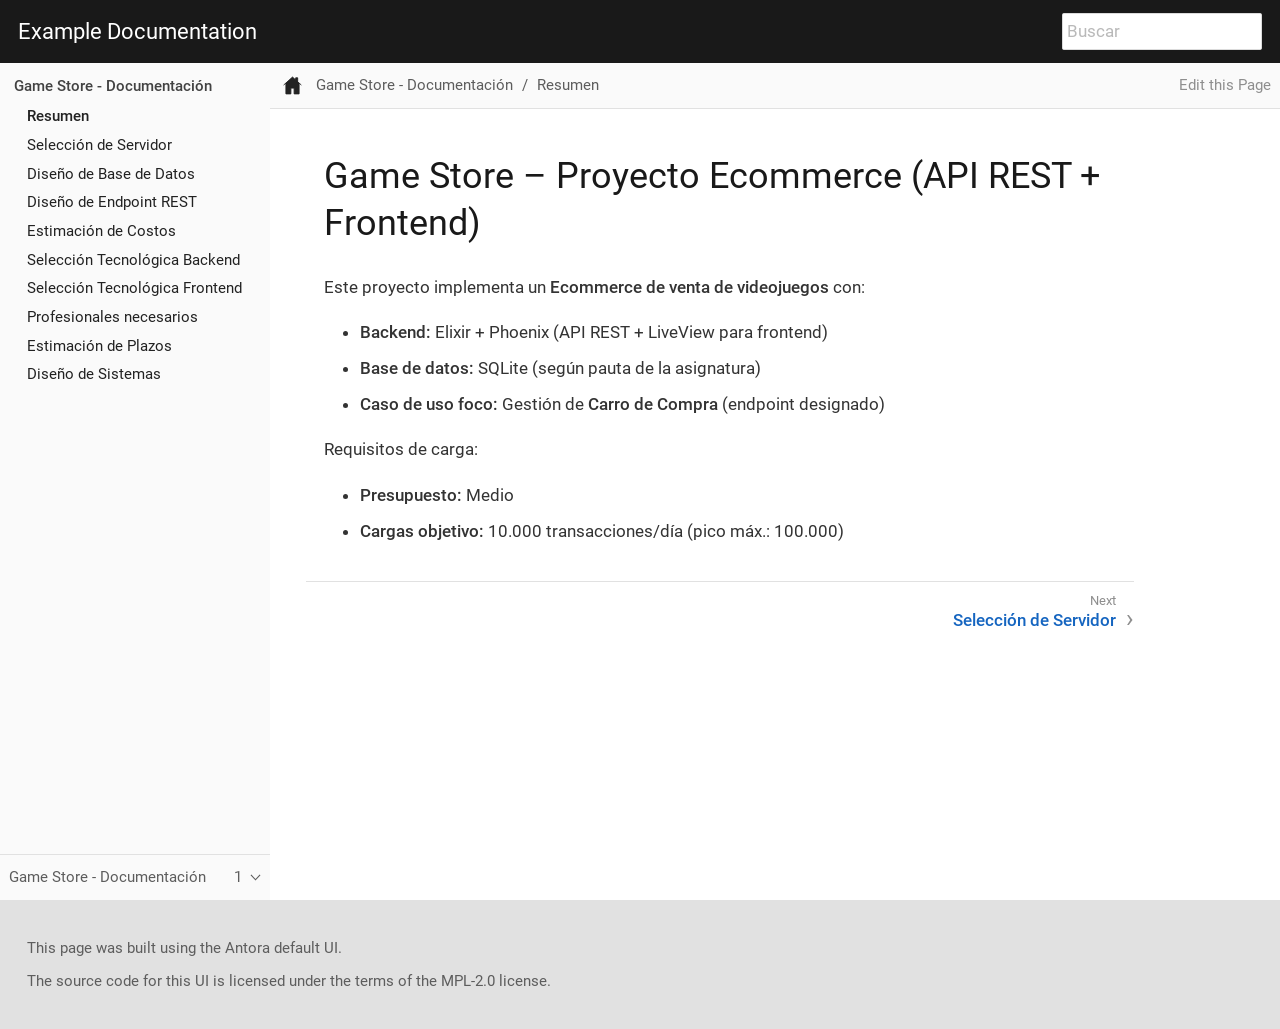
==== docs/game-store-docs/1/index.html @ ece1eaea "docs: actualizar títulos del sitio y componente; rebuild" ====
<!DOCTYPE html>
<html lang="en">
  <head>
    <meta charset="utf-8">
    <meta name="viewport" content="width=device-width,initial-scale=1">
    <title>Game Store – Proyecto Ecommerce (API REST + Frontend) :: Example Documentation</title>
    <link rel="canonical" href="https://ninjascl.github.io/antora-docs-bootstrap/game-store-docs/1/index.html">
    <link rel="next" href="servidor.html">
    <meta name="generator" content="Antora 3.1.10">
    <link rel="stylesheet" href="../../_/css/site.css">
    <link rel="stylesheet" href="../../_/js/vendor/styles/monokai.css">  </head>
  <body class="article">
<header class="header">
  <nav class="navbar">
    <div class="navbar-brand">
      <a class="navbar-item" href="https://ninjascl.github.io/antora-docs-bootstrap">Example Documentation</a>
      <div class="navbar-item search hide-for-print">
        <div id="search-field" class="field">
          <input id="search-input" type="text" placeholder="Buscar" autofocus>
        </div>
      </div>
      <button class="navbar-burger" aria-controls="topbar-nav" aria-expanded="false" aria-label="Menu">
        <span></span>
        <span></span>
        <span></span>
      </button>
    </div>
    <!--
    <div id="topbar-nav" class="navbar-menu">
      <div class="navbar-end">
        <a class="navbar-item" href="#">Home</a>
        <div class="navbar-item has-dropdown is-hoverable">
          <a class="navbar-link" href="#">Products</a>
          <div class="navbar-dropdown">
            <a class="navbar-item" href="#">Product A</a>
            <a class="navbar-item" href="#">Product B</a>
            <a class="navbar-item" href="#">Product C</a>
          </div>
        </div>
        <div class="navbar-item has-dropdown is-hoverable">
          <a class="navbar-link" href="#">Services</a>
          <div class="navbar-dropdown">
            <a class="navbar-item" href="#">Service A</a>
            <a class="navbar-item" href="#">Service B</a>
            <a class="navbar-item" href="#">Service C</a>
          </div>
        </div>
        <div class="navbar-item">
          <span class="control">
            <a class="button is-primary" href="#">Download</a>
          </span>
        </div>
      </div>
    </div>
    -->
  </nav>
</header>
<div class="body">
<div class="nav-container" data-component="game-store-docs" data-version="1">
  <aside class="nav">
    <div class="panels">
<div class="nav-panel-menu is-active" data-panel="menu">
  <nav class="nav-menu">
    <button class="nav-menu-toggle" aria-label="Toggle expand/collapse all" style="display: none"></button>
    <h3 class="title"><a href="index.html">Game Store - Documentación</a></h3>
<ul class="nav-list">
  <li class="nav-item" data-depth="0">
<ul class="nav-list">
  <li class="nav-item is-current-page" data-depth="1">
    <a class="nav-link" href="index.html">Resumen</a>
  </li>
  <li class="nav-item" data-depth="1">
    <a class="nav-link" href="servidor.html">Selección de Servidor</a>
  </li>
  <li class="nav-item" data-depth="1">
    <a class="nav-link" href="base_de_datos.html">Diseño de Base de Datos</a>
  </li>
  <li class="nav-item" data-depth="1">
    <a class="nav-link" href="endpoint_rest.html">Diseño de Endpoint REST</a>
  </li>
  <li class="nav-item" data-depth="1">
    <a class="nav-link" href="costos.html">Estimación de Costos</a>
  </li>
  <li class="nav-item" data-depth="1">
    <a class="nav-link" href="backend.html">Selección Tecnológica Backend</a>
  </li>
  <li class="nav-item" data-depth="1">
    <a class="nav-link" href="frontend.html">Selección Tecnológica Frontend</a>
  </li>
  <li class="nav-item" data-depth="1">
    <a class="nav-link" href="equipo.html">Profesionales necesarios</a>
  </li>
  <li class="nav-item" data-depth="1">
    <a class="nav-link" href="plazos.html">Estimación de Plazos</a>
  </li>
  <li class="nav-item" data-depth="1">
    <a class="nav-link" href="diseno_sistemas.html">Diseño de Sistemas</a>
  </li>
</ul>
  </li>
</ul>
  </nav>
</div>
<div class="nav-panel-explore" data-panel="explore">
  <div class="context">
    <span class="title">Game Store - Documentación</span>
    <span class="version">1</span>
  </div>
  <ul class="components">
    <li class="component is-current">
      <div class="title"><a href="index.html">Game Store - Documentación</a></div>
      <ul class="versions">
        <li class="version is-current is-latest">
          <a href="index.html">1</a>
        </li>
      </ul>
    </li>
  </ul>
</div>
    </div>
  </aside>
</div>
<main class="article">
<div class="toolbar" role="navigation">
<button class="nav-toggle"></button>
  <a href="index.html" class="home-link is-current"></a>
<nav class="breadcrumbs" aria-label="breadcrumbs">
  <ul>
    <li><a href="index.html">Game Store - Documentación</a></li>
    <li><a href="index.html">Resumen</a></li>
  </ul>
</nav>
<div class="edit-this-page"><a href="file:///antora/./modules/ROOT/pages/index.adoc">Edit this Page</a></div>
</div>
  <div class="content">
<aside class="toc sidebar" data-title="Contenidos" data-levels="2">
  <div class="toc-menu"></div>
</aside>
<article class="doc">
<h1 class="page">Game Store – Proyecto Ecommerce (API REST + Frontend)</h1>
<div class="paragraph">
<p>Este proyecto implementa un <strong>Ecommerce de venta de videojuegos</strong> con:</p>
</div>
<div class="ulist">
<ul>
<li>
<p><strong>Backend:</strong> Elixir + Phoenix (API REST + LiveView para frontend)</p>
</li>
<li>
<p><strong>Base de datos:</strong> SQLite (según pauta de la asignatura)</p>
</li>
<li>
<p><strong>Caso de uso foco:</strong> Gestión de <strong>Carro de Compra</strong> (endpoint designado)</p>
</li>
</ul>
</div>
<div class="paragraph">
<p>Requisitos de carga:</p>
</div>
<div class="ulist">
<ul>
<li>
<p><strong>Presupuesto:</strong> Medio</p>
</li>
<li>
<p><strong>Cargas objetivo:</strong> 10.000 transacciones/día (pico máx.: 100.000)</p>
</li>
</ul>
</div>
<!-- toc disabled -->
<nav class="pagination">
  <span class="next"><a href="servidor.html">Selección de Servidor</a></span>
</nav>
</article>
  </div>
</main>
</div>
<footer class="footer">
  <p>This page was built using the Antora default UI.</p>
  <p>The source code for this UI is licensed under the terms of the MPL-2.0 license.</p>
</footer>
<script id="site-script" src="../../_/js/site.js" data-ui-root-path="../../_"></script>
<script async src="../../_/js/vendor/highlight.js"></script>
<script src="../../_/js/vendor/lunr.js"></script>
<script src="../../_/js/search-ui.js" id="search-ui-script" data-site-root-path="../.." data-snippet-length="100" data-stylesheet="../../_/css/search.css"></script>
<script async src="../../search-index.js"></script>
  </body>
</html>
---- docs/_/css/site.css ----
@font-face{font-family:Roboto;font-style:normal;font-weight:400;src:url(../font/roboto-latin-400-normal.woff2) format("woff2"),url(../font/roboto-latin-400-normal.woff) format("woff");unicode-range:U+00??,U+0131,U+0152-0153,U+02bb-02bc,U+02c6,U+02da,U+02dc,U+2000-206f,U+2074,U+20ac,U+2122,U+2191,U+2193,U+2212,U+2215,U+feff,U+fffd}@font-face{font-family:Roboto;font-style:normal;font-weight:400;src:url(../font/roboto-cyrillic-400-normal.woff2) format("woff2");unicode-range:U+0301,U+0400-045f,U+0490-0491,U+04b0-04b1,U+2116}@font-face{font-family:Roboto;font-style:italic;font-weight:400;src:url(../font/roboto-latin-400-italic.woff2) format("woff2"),url(../font/roboto-latin-400-italic.woff) format("woff");unicode-range:U+00??,U+0131,U+0152-0153,U+02bb-02bc,U+02c6,U+02da,U+02dc,U+2000-206f,U+2074,U+20ac,U+2122,U+2191,U+2193,U+2212,U+2215,U+feff,U+fffd}@font-face{font-family:Roboto;font-style:italic;font-weight:400;src:url(../font/roboto-cyrillic-400-italic.woff2) format("woff2");unicode-range:U+0301,U+0400-045f,U+0490-0491,U+04b0-04b1,U+2116}@font-face{font-family:Roboto;font-style:normal;font-weight:600;src:url(../font/roboto-latin-500-normal.woff2) format("woff2"),url(../font/roboto-latin-500-normal.woff) format("woff");unicode-range:U+00??,U+0131,U+0152-0153,U+02bb-02bc,U+02c6,U+02da,U+02dc,U+2000-206f,U+2074,U+20ac,U+2122,U+2191,U+2193,U+2212,U+2215,U+feff,U+fffd}@font-face{font-family:Roboto;font-style:normal;font-weight:600;src:url(../font/roboto-cyrillic-500-normal.woff2) format("woff2");unicode-range:U+0301,U+0400-045f,U+0490-0491,U+04b0-04b1,U+2116}@font-face{font-family:Roboto;font-style:italic;font-weight:600;src:url(../font/roboto-latin-500-italic.woff2) format("woff2"),url(../font/roboto-latin-500-italic.woff) format("woff");unicode-range:U+00??,U+0131,U+0152-0153,U+02bb-02bc,U+02c6,U+02da,U+02dc,U+2000-206f,U+2074,U+20ac,U+2122,U+2191,U+2193,U+2212,U+2215,U+feff,U+fffd}@font-face{font-family:Roboto;font-style:italic;font-weight:600;src:url(../font/roboto-cyrillic-500-italic.woff2) format("woff2");unicode-range:U+0301,U+0400-045f,U+0490-0491,U+04b0-04b1,U+2116}@font-face{font-family:Roboto Mono;font-style:normal;font-weight:400;src:url(../font/roboto-mono-latin-400-normal.woff2) format("woff2"),url(../font/roboto-mono-latin-400-normal.woff) format("woff");unicode-range:U+00??,U+0131,U+0152-0153,U+02bb-02bc,U+02c6,U+02da,U+02dc,U+2000-206f,U+2074,U+20ac,U+2122,U+2191,U+2193,U+2212,U+2215,U+feff,U+fffd}@font-face{font-family:Roboto Mono;font-style:normal;font-weight:600;src:url(../font/roboto-mono-latin-500-normal.woff2) format("woff2"),url(../font/roboto-mono-latin-500-normal.woff) format("woff");unicode-range:U+00??,U+0131,U+0152-0153,U+02bb-02bc,U+02c6,U+02da,U+02dc,U+2000-206f,U+2074,U+20ac,U+2122,U+2191,U+2193,U+2212,U+2215,U+feff,U+fffd}*,::after,::before{-webkit-box-sizing:inherit;box-sizing:inherit}html{-webkit-box-sizing:border-box;box-sizing:border-box;font-size:1.0625em;height:100%;scroll-behavior:smooth}@media screen and (min-width:1024px){html{font-size:1.125em}}body{background:#fff;color:#222;font-family:Roboto,sans-serif;line-height:1.15;margin:0;-moz-tab-size:4;-o-tab-size:4;tab-size:4;word-wrap:anywhere}a{text-decoration:none}a:hover{text-decoration:underline}a:active{background-color:none}code,kbd,pre{font-family:Roboto Mono,monospace}b,dt,strong,th{font-weight:600}sub,sup{font-size:75%;line-height:0;position:relative;vertical-align:baseline}sub{bottom:-.25em}sup{top:-.5em}em em{font-style:normal}strong strong{font-weight:400}button{cursor:pointer;font-family:inherit;font-size:1em;line-height:1.15;margin:0}button::-moz-focus-inner{border:none;padding:0}summary{cursor:pointer;-webkit-tap-highlight-color:transparent;outline:none}table{border-collapse:collapse;word-wrap:normal}object[type="image/svg+xml"]:not([width]){width:-webkit-fit-content;width:-moz-fit-content;width:fit-content}::-webkit-input-placeholder{opacity:.5}::-moz-placeholder{opacity:.5}:-ms-input-placeholder{opacity:.5}::-ms-input-placeholder{opacity:.5}::placeholder{opacity:.5}@media (pointer:fine){@supports (scrollbar-width:thin){html{scrollbar-color:#c1c1c1 #fafafa}body *{scrollbar-width:thin;scrollbar-color:#c1c1c1 transparent}}html::-webkit-scrollbar{background-color:#fafafa;height:12px;width:12px}body ::-webkit-scrollbar{height:6px;width:6px}::-webkit-scrollbar-thumb{background-clip:padding-box;background-color:#c1c1c1;border:3px solid transparent;border-radius:12px}body ::-webkit-scrollbar-thumb{border-width:1.75px;border-radius:6px}::-webkit-scrollbar-thumb:hover{background-color:#9c9c9c}}@media screen and (min-width:1024px){.body{display:-webkit-box;display:-ms-flexbox;display:flex}}@media screen and (max-width:1023.5px){html.is-clipped--nav{overflow-y:hidden}}.nav-container{position:fixed;top:3.5rem;left:0;width:100%;font-size:.94444rem;z-index:1;visibility:hidden}@media screen and (min-width:769px){.nav-container{width:15rem}}@media screen and (min-width:1024px){.nav-container{font-size:.86111rem;-webkit-box-flex:0;-ms-flex:none;flex:none;position:static;top:0;visibility:visible}}.nav-container.is-active{visibility:visible}.nav{background:#fafafa;position:relative;top:2.5rem;height:calc(100vh - 6rem)}@media screen and (min-width:769px){.nav{-webkit-box-shadow:.5px 0 3px #c1c1c1;box-shadow:.5px 0 3px #c1c1c1}}@media screen and (min-width:1024px){.nav{top:3.5rem;-webkit-box-shadow:none;box-shadow:none;position:sticky;height:calc(100vh - 3.5rem)}}.nav a{color:inherit}.nav .panels{display:-webkit-box;display:-ms-flexbox;display:flex;-webkit-box-orient:vertical;-webkit-box-direction:normal;-ms-flex-direction:column;flex-direction:column;height:inherit}.nav-panel-menu{overflow-y:scroll;-ms-scroll-chaining:none;overscroll-behavior:none;height:calc(100% - 2.5rem)}.nav-panel-menu:only-child{height:100%}.nav-panel-menu:not(.is-active) .nav-menu{opacity:.75}.nav-panel-menu:not(.is-active)::after{content:"";background:rgba(0,0,0,.5);display:block;position:absolute;top:0;right:0;bottom:0;left:0}.nav-menu{min-height:100%;padding:.5rem .75rem;line-height:1.35;position:relative}.nav-menu-toggle{background:transparent url(../img/octicons-16.svg#view-unfold) no-repeat 50%/100% 100%;border:none;float:right;height:1em;margin-right:-.5rem;opacity:.75;outline:none;padding:0;position:sticky;top:.85rem;visibility:hidden;width:1em}.nav-menu-toggle.is-active{background-image:url(../img/octicons-16.svg#view-fold)}.nav-panel-menu.is-active:hover .nav-menu-toggle{visibility:visible}.nav-menu h3.title{color:#424242;font-size:inherit;font-weight:600;margin:0;padding:.25em 0 .125em}.nav-list{list-style:none;margin:0 0 0 .75rem;padding:0}.nav-menu>.nav-list+.nav-list{margin-top:.5rem}.nav-item{margin-top:.5em}.nav-item-toggle~.nav-list{padding-bottom:.125rem}.nav-item[data-depth="0"]>.nav-list:first-child{display:block;margin:0}.nav-item:not(.is-active)>.nav-list{display:none}.nav-item-toggle{background:transparent url(../img/caret.svg) no-repeat 50%/50%;border:none;outline:none;line-height:inherit;padding:0;position:absolute;height:1.35em;width:1.35em;margin-top:-.05em;margin-left:-1.35em}.nav-item.is-active>.nav-item-toggle{-webkit-transform:rotate(90deg);transform:rotate(90deg)}.is-current-page>.nav-link,.is-current-page>.nav-text{font-weight:600}.nav-panel-explore{background:#fafafa;display:-webkit-box;display:-ms-flexbox;display:flex;-webkit-box-orient:vertical;-webkit-box-direction:normal;-ms-flex-direction:column;flex-direction:column;position:absolute;top:0;right:0;bottom:0;left:0}.nav-panel-explore:not(:first-child){top:auto;max-height:calc(50% + 2.5rem)}.nav-panel-explore .context{font-size:.83333rem;-ms-flex-negative:0;flex-shrink:0;color:#5d5d5d;-webkit-box-shadow:0 -1px 0 #e1e1e1;box-shadow:0 -1px 0 #e1e1e1;padding:0 .5rem;display:-webkit-box;display:-ms-flexbox;display:flex;-webkit-box-align:center;-ms-flex-align:center;align-items:center;-webkit-box-pack:justify;-ms-flex-pack:justify;justify-content:space-between;line-height:1;height:2.5rem}.nav-panel-explore:not(:first-child) .context{cursor:pointer}.nav-panel-explore .context .version{display:-webkit-box;display:-ms-flexbox;display:flex;-webkit-box-align:inherit;-ms-flex-align:inherit;align-items:inherit}.nav-panel-explore .context .version::after{content:"";background:url(../img/chevron.svg) no-repeat 100%/auto 100%;width:1.25em;height:.75em}.nav-panel-explore .components{line-height:1.35;-webkit-box-flex:1;-ms-flex-positive:1;flex-grow:1;-webkit-box-shadow:inset 0 1px 5px #e1e1e1;box-shadow:inset 0 1px 5px #e1e1e1;background:#f0f0f0;padding:.75rem .75rem 0;margin:0;overflow-y:scroll;-ms-scroll-chaining:none;overscroll-behavior:none;max-height:100%;display:block}.nav-panel-explore:not(.is-active) .components{display:none}.nav-panel-explore .component{display:block}.nav-panel-explore .component+.component{margin-top:.75rem}.nav-panel-explore .component:last-child{margin-bottom:.75rem}.nav-panel-explore .component .title{font-weight:600;text-indent:.375rem hanging}.nav-panel-explore .versions{display:-webkit-box;display:-ms-flexbox;display:flex;-ms-flex-wrap:wrap;flex-wrap:wrap;padding-left:0;margin:-.125rem -.375rem 0 .375rem;line-height:1;list-style:none}.nav-panel-explore .component .version{margin:.375rem .375rem 0 0}.nav-panel-explore .component .version a{background:#c1c1c1;border-radius:.25rem;white-space:nowrap;padding:.25em .5em;display:inherit;opacity:.75}.nav-panel-explore .component .is-current a{background:#424242;color:#f0f0f0;font-weight:600;opacity:1}body.-toc aside.toc.sidebar{display:none}@media screen and (max-width:1023.5px){aside.toc.sidebar{display:none}main>.content{overflow-x:auto}}@media screen and (min-width:1024px){main{-webkit-box-flex:1;-ms-flex:auto;flex:auto;min-width:0}main>.content{display:-webkit-box;display:-ms-flexbox;display:flex}aside.toc.embedded{display:none}aside.toc.sidebar{-webkit-box-flex:0;-ms-flex:0 0 9rem;flex:0 0 9rem;-webkit-box-ordinal-group:2;-ms-flex-order:1;order:1}}@media screen and (min-width:1216px){aside.toc.sidebar{-ms-flex-preferred-size:12rem;flex-basis:12rem}}.toolbar{color:#5d5d5d;-webkit-box-align:center;-ms-flex-align:center;align-items:center;background-color:#fafafa;-webkit-box-shadow:0 1px 0 #e1e1e1;box-shadow:0 1px 0 #e1e1e1;display:-webkit-box;display:-ms-flexbox;display:flex;font-size:.83333rem;height:2.5rem;-webkit-box-pack:start;-ms-flex-pack:start;justify-content:flex-start;position:sticky;top:3.5rem;z-index:2}.toolbar a{color:inherit}.nav-toggle{background:url(../img/menu.svg) no-repeat 50% 47.5%;background-size:49%;border:none;outline:none;line-height:inherit;padding:0;height:2.5rem;width:2.5rem;margin-right:-.25rem}@media screen and (min-width:1024px){.nav-toggle{display:none}}.nav-toggle.is-active{background-image:url(../img/back.svg);background-size:41.5%}.home-link{display:block;background:url(../img/home-o.svg) no-repeat 50%;height:1.25rem;width:1.25rem;margin:.625rem}.home-link.is-current,.home-link:hover{background-image:url(../img/home.svg)}.edit-this-page{display:none;padding-right:.5rem}@media screen and (min-width:1024px){.edit-this-page{display:block}}.toolbar .edit-this-page a{color:#8e8e8e}.breadcrumbs{display:none;-webkit-box-flex:1;-ms-flex:1 1;flex:1 1;padding:0 .5rem 0 .75rem;line-height:1.35}@media screen and (min-width:1024px){.breadcrumbs{display:block}}a+.breadcrumbs{padding-left:.05rem}.breadcrumbs ul{display:-webkit-box;display:-ms-flexbox;display:flex;-ms-flex-wrap:wrap;flex-wrap:wrap;margin:0;padding:0;list-style:none}.breadcrumbs li{display:inline;margin:0}.breadcrumbs li::after{content:"/";padding:0 .5rem}.breadcrumbs li:last-of-type::after{content:none}.page-versions{margin:0 .2rem 0 auto;position:relative;line-height:1}@media screen and (min-width:1024px){.page-versions{margin-right:.7rem}}.page-versions .version-menu-toggle{color:inherit;background:url(../img/chevron.svg) no-repeat;background-position:right .5rem top 50%;background-size:auto .75em;border:none;outline:none;line-height:inherit;padding:.5rem 1.5rem .5rem .5rem;position:relative;z-index:3}.page-versions .version-menu{display:-webkit-box;display:-ms-flexbox;display:flex;min-width:100%;-webkit-box-orient:vertical;-webkit-box-direction:normal;-ms-flex-direction:column;flex-direction:column;-webkit-box-align:end;-ms-flex-align:end;align-items:flex-end;background:-webkit-gradient(linear,left top,left bottom,from(#f0f0f0),to(#f0f0f0)) no-repeat;background:linear-gradient(180deg,#f0f0f0 0,#f0f0f0) no-repeat;padding:1.375rem 1.5rem .5rem .5rem;position:absolute;top:0;right:0;white-space:nowrap}.page-versions:not(.is-active) .version-menu{display:none}.page-versions .version{display:block;padding-top:.5rem}.page-versions .version.is-current{display:none}.page-versions .version.is-missing{color:#8e8e8e;font-style:italic;text-decoration:none}.toc-menu{color:#5d5d5d}.toc.sidebar .toc-menu{margin-right:.75rem;position:sticky;top:6rem}.toc .toc-menu h3{color:#333;font-size:.88889rem;font-weight:600;line-height:1.3;margin:0 -.5px;padding-bottom:.25rem}.toc.sidebar .toc-menu h3{display:-webkit-box;display:-ms-flexbox;display:flex;-webkit-box-orient:vertical;-webkit-box-direction:normal;-ms-flex-direction:column;flex-direction:column;height:2.5rem;-webkit-box-pack:end;-ms-flex-pack:end;justify-content:flex-end}.toc .toc-menu ul{font-size:.83333rem;line-height:1.2;list-style:none;margin:0;padding:0}.toc.sidebar .toc-menu ul{max-height:calc(100vh - 8.5rem);overflow-y:auto;-ms-scroll-chaining:none;overscroll-behavior:none}@supports (scrollbar-width:none){.toc.sidebar .toc-menu ul{scrollbar-width:none}}.toc .toc-menu ul::-webkit-scrollbar{width:0;height:0}@media screen and (min-width:1024px){.toc .toc-menu h3{font-size:.83333rem}.toc .toc-menu ul{font-size:.75rem}}.toc .toc-menu li{margin:0}.toc .toc-menu li[data-level="2"] a{padding-left:1.25rem}.toc .toc-menu li[data-level="3"] a{padding-left:2rem}.toc .toc-menu a{color:inherit;border-left:2px solid #e1e1e1;display:inline-block;padding:.25rem 0 .25rem .5rem;text-decoration:none}.sidebar.toc .toc-menu a{display:block;outline:none}.toc .toc-menu a:hover{color:#1565c0}.toc .toc-menu a.is-active{border-left-color:#1565c0;color:#333}.sidebar.toc .toc-menu a:focus{background:#fafafa}.doc{color:#333;font-size:inherit;-ms-hyphens:auto;hyphens:auto;line-height:1.6;margin:0 auto;max-width:40rem;padding:0 1rem 4rem}@media screen and (min-width:1024px){.doc{-webkit-box-flex:1;-ms-flex:auto;flex:auto;font-size:.94444rem;margin:0 2rem;max-width:46rem;min-width:0}}.doc h1,.doc h2,.doc h3,.doc h4,.doc h5,.doc h6{color:#191919;font-weight:400;-ms-hyphens:none;hyphens:none;line-height:1.3;margin:1rem 0 0}.doc>h1.page:first-child{font-size:2rem;margin:1.5rem 0}@media screen and (min-width:769px){.doc>h1.page:first-child{margin-top:2.5rem}}.doc>h1.page:first-child+aside.toc.embedded{margin-top:-.5rem}.doc>h2#name+.sectionbody{margin-top:1rem}#preamble+.sect1,.doc .sect1+.sect1{margin-top:2rem}.doc h1.sect0{background:#f0f0f0;font-size:1.8em;margin:1.5rem -1rem 0;padding:.5rem 1rem}.doc h2:not(.discrete){border-bottom:1px solid #e1e1e1;margin-left:-1rem;margin-right:-1rem;padding:.4rem 1rem .1rem}.doc h3:not(.discrete),.doc h4:not(.discrete){font-weight:600}.doc h1 .anchor,.doc h2 .anchor,.doc h3 .anchor,.doc h4 .anchor,.doc h5 .anchor,.doc h6 .anchor{position:absolute;text-decoration:none;width:1.75ex;margin-left:-1.5ex;visibility:hidden;font-size:.8em;font-weight:400;padding-top:.05em}.doc h1 .anchor::before,.doc h2 .anchor::before,.doc h3 .anchor::before,.doc h4 .anchor::before,.doc h5 .anchor::before,.doc h6 .anchor::before{content:"\00a7"}.doc h1:hover .anchor,.doc h2:hover .anchor,.doc h3:hover .anchor,.doc h4:hover .anchor,.doc h5:hover .anchor,.doc h6:hover .anchor{visibility:visible}.doc dl,.doc p{margin:0}.doc a{color:#1565c0}.doc a:hover{color:#104d92}.doc a.bare{-ms-hyphens:none;hyphens:none}.doc a.unresolved{color:#d32f2f}.doc i.fa{-ms-hyphens:none;hyphens:none;font-style:normal}.doc .colist>table code,.doc p code,.doc thead code{color:#222;background:#fafafa;border-radius:.25em;font-size:.95em;padding:.125em .25em}.doc code,.doc pre{-ms-hyphens:none;hyphens:none}.doc pre{font-size:.88889rem;line-height:1.5;margin:0}.doc blockquote{margin:0}.doc .paragraph.lead>p{font-size:1rem}.doc .right{float:right}.doc .left{float:left}.doc .float-gap.right{margin:0 1rem 1rem 0}.doc .float-gap.left{margin:0 0 1rem 1rem}.doc .float-group::after{content:"";display:table;clear:both}.doc .text-left{text-align:left}.doc .text-center{text-align:center}.doc .text-right{text-align:right}.doc .text-justify{text-align:justify}.doc .stretch{width:100%}.doc .big{font-size:larger}.doc .small{font-size:smaller}.doc .underline{text-decoration:underline}.doc .line-through{text-decoration:line-through}.doc .dlist,.doc .exampleblock,.doc .hdlist,.doc .imageblock,.doc .listingblock,.doc .literalblock,.doc .olist,.doc .paragraph,.doc .partintro,.doc .quoteblock,.doc .sidebarblock,.doc .tabs,.doc .ulist,.doc .verseblock,.doc .videoblock,.doc details,.doc hr{margin:1rem 0 0}.doc .tablecontainer,.doc .tablecontainer+*,.doc :not(.tablecontainer)>table.tableblock,.doc :not(.tablecontainer)>table.tableblock+*,.doc>table.tableblock,.doc>table.tableblock+*{margin-top:1.5rem}.doc table.tableblock{font-size:.83333rem}.doc p.tableblock+p.tableblock{margin-top:.5rem}.doc table.tableblock pre{font-size:inherit}.doc td.tableblock>.content{word-wrap:anywhere}.doc td.tableblock>.content>:first-child{margin-top:0}.doc table.tableblock td,.doc table.tableblock th{padding:.5rem}.doc table.tableblock,.doc table.tableblock>*>tr>*{border:0 solid #e1e1e1}.doc table.grid-all>*>tr>*{border-width:1px}.doc table.grid-cols>*>tr>*{border-width:0 1px}.doc table.grid-rows>*>tr>*{border-width:1px 0}.doc table.grid-all>thead th,.doc table.grid-rows>thead th{border-bottom-width:2.5px}.doc table.frame-all{border-width:1px}.doc table.frame-ends{border-width:1px 0}.doc table.frame-sides{border-width:0 1px}.doc table.frame-none>colgroup+*>:first-child>*,.doc table.frame-sides>colgroup+*>:first-child>*{border-top-width:0}.doc table.frame-sides>:last-child>:last-child>*{border-bottom-width:0}.doc table.frame-ends>*>tr>:first-child,.doc table.frame-none>*>tr>:first-child{border-left-width:0}.doc table.frame-ends>*>tr>:last-child,.doc table.frame-none>*>tr>:last-child{border-right-width:0}.doc table.stripes-all>tbody>tr,.doc table.stripes-even>tbody>tr:nth-of-type(2n),.doc table.stripes-hover>tbody>tr:hover,.doc table.stripes-odd>tbody>tr:nth-of-type(odd){background:#fafafa}.doc table.tableblock>tfoot{background:-webkit-gradient(linear,left top,left bottom,from(#f0f0f0),to(#fff));background:linear-gradient(180deg,#f0f0f0 0,#fff)}.doc .halign-left{text-align:left}.doc .halign-right{text-align:right}.doc .halign-center{text-align:center}.doc .valign-top{vertical-align:top}.doc .valign-bottom{vertical-align:bottom}.doc .valign-middle{vertical-align:middle}.doc .admonitionblock{margin:1.4rem 0 0}.doc .admonitionblock p,.doc .admonitionblock td.content{font-size:.88889rem}.doc .admonitionblock td.content>.title+*,.doc .admonitionblock td.content>:not(.title):first-child{margin-top:0}.doc .admonitionblock td.content pre{font-size:.83333rem}.doc .admonitionblock>table{table-layout:fixed;position:relative;width:100%}.doc .admonitionblock td.content{padding:1rem 1rem .75rem;background:#fafafa;width:100%;word-wrap:anywhere}.doc .admonitionblock td.icon{font-size:.83333rem;left:0;line-height:1;padding:0;position:absolute;top:0;-webkit-transform:translate(-.5rem,-50%);transform:translate(-.5rem,-50%)}.doc .admonitionblock td.icon i{-webkit-box-align:center;-ms-flex-align:center;align-items:center;border-radius:.45rem;display:-webkit-inline-box;display:-ms-inline-flexbox;display:inline-flex;-webkit-filter:initial;filter:none;height:1.25rem;padding:0 .5rem;vertical-align:initial;width:-webkit-fit-content;width:-moz-fit-content;width:fit-content}.doc .admonitionblock td.icon i::after{content:attr(title);font-weight:600;font-style:normal;text-transform:uppercase}.doc .admonitionblock td.icon i.icon-caution{background-color:#a0439c;color:#fff}.doc .admonitionblock td.icon i.icon-important{background-color:#d32f2f;color:#fff}.doc .admonitionblock td.icon i.icon-note{background-color:#217ee7;color:#fff}.doc .admonitionblock td.icon i.icon-tip{background-color:#41af46;color:#fff}.doc .admonitionblock td.icon i.icon-warning{background-color:#e18114;color:#fff}.doc .imageblock,.doc .videoblock{display:-webkit-box;display:-ms-flexbox;display:flex;-webkit-box-orient:vertical;-webkit-box-direction:normal;-ms-flex-direction:column;flex-direction:column;-webkit-box-align:center;-ms-flex-align:center;align-items:center}.doc .imageblock .content{-ms-flex-item-align:stretch;align-self:stretch;text-align:center}.doc .imageblock.text-left,.doc .videoblock.text-left{-webkit-box-align:start;-ms-flex-align:start;align-items:flex-start}.doc .imageblock.text-left .content{text-align:left}.doc .imageblock.text-right,.doc .videoblock.text-right{-webkit-box-align:end;-ms-flex-align:end;align-items:flex-end}.doc .imageblock.text-right .content{text-align:right}.doc .image>img,.doc .image>object,.doc .image>svg,.doc .imageblock img,.doc .imageblock object,.doc .imageblock svg{display:inline-block;height:auto;max-width:100%;vertical-align:middle}.doc .image:not(.left):not(.right)>img{margin-top:-.2em}.doc .videoblock iframe,.doc .videoblock video{max-width:100%;vertical-align:middle}#preamble .abstract blockquote{background:#f0f0f0;border-left:5px solid #e1e1e1;color:#4a4a4a;font-size:.88889rem;padding:.75em 1em}.doc .quoteblock,.doc .verseblock{background:#fafafa;border-left:5px solid #5d5d5d;color:#5d5d5d}.doc .quoteblock{padding:.25rem 2rem 1.25rem}.doc .quoteblock .attribution{color:#8e8e8e;font-size:.83333rem;margin-top:.75rem}.doc .quoteblock blockquote{margin-top:1rem}.doc .quoteblock .paragraph{font-style:italic}.doc .quoteblock cite{padding-left:1em}.doc .verseblock{font-size:1.15em;padding:1rem 2rem}.doc .verseblock pre{font-family:inherit;font-size:inherit}.doc ol,.doc ul{margin:0;padding:0 0 0 2rem}.doc ol.none,.doc ol.unnumbered,.doc ol.unstyled,.doc ul.checklist,.doc ul.no-bullet,.doc ul.none,.doc ul.unstyled{list-style-type:none}.doc ol.unnumbered,.doc ul.no-bullet{padding-left:1.25rem}.doc ol.unstyled,.doc ul.unstyled{padding-left:0}.doc ul.circle{list-style-type:circle}.doc ul.disc{list-style-type:disc}.doc ul.square{list-style-type:square}.doc ul.circle ul:not([class]),.doc ul.disc ul:not([class]),.doc ul.square ul:not([class]){list-style:inherit}.doc ol.arabic{list-style-type:decimal}.doc ol.decimal{list-style-type:decimal-leading-zero}.doc ol.loweralpha{list-style-type:lower-alpha}.doc ol.upperalpha{list-style-type:upper-alpha}.doc ol.lowerroman{list-style-type:lower-roman}.doc ol.upperroman{list-style-type:upper-roman}.doc ol.lowergreek{list-style-type:lower-greek}.doc ul.checklist{padding-left:1.75rem}.doc ul.checklist p>i.fa-check-square-o:first-child,.doc ul.checklist p>i.fa-square-o:first-child{display:-webkit-inline-box;display:-ms-inline-flexbox;display:inline-flex;-webkit-box-pack:center;-ms-flex-pack:center;justify-content:center;width:1.25rem;margin-left:-1.25rem}.doc ul.checklist i.fa-check-square-o::before{content:"\2713"}.doc ul.checklist i.fa-square-o::before{content:"\274f"}.doc .dlist .dlist,.doc .dlist .olist,.doc .dlist .ulist,.doc .olist .dlist,.doc .olist .olist,.doc .olist .ulist,.doc .olist li+li,.doc .ulist .dlist,.doc .ulist .olist,.doc .ulist .ulist,.doc .ulist li+li{margin-top:.5rem}.doc .admonitionblock .listingblock,.doc .olist .listingblock,.doc .ulist .listingblock{padding:0}.doc .admonitionblock .title,.doc .exampleblock .title,.doc .imageblock .title,.doc .listingblock .title,.doc .literalblock .title,.doc .openblock .title,.doc .videoblock .title,.doc table.tableblock caption{color:#5d5d5d;font-size:.88889rem;font-style:italic;font-weight:600;-ms-hyphens:none;hyphens:none;letter-spacing:.01em;padding-bottom:.075rem}.doc table.tableblock caption{text-align:left}.doc .olist .title,.doc .ulist .title{font-style:italic;font-weight:600;margin-bottom:.25rem}.doc .imageblock .title,.doc .videoblock .title{margin-top:.5rem;padding-bottom:0}.doc details{margin-left:1rem}.doc details>summary{display:block;position:relative;line-height:1.6;margin-bottom:.5rem}.doc details>summary::-webkit-details-marker{display:none}.doc details>summary::before{content:"";border:solid transparent;border-left:solid;border-width:.3em 0 .3em .5em;position:absolute;top:.5em;left:-1rem;-webkit-transform:translateX(15%);transform:translateX(15%)}.doc details[open]>summary::before{border-color:currentColor transparent transparent;border-width:.5rem .3rem 0;-webkit-transform:translateY(15%);transform:translateY(15%)}.doc details>summary::after{content:"";width:1rem;height:1em;position:absolute;top:.3em;left:-1rem}.doc details.result{margin-top:.25rem}.doc details.result>summary{color:#5d5d5d;font-style:italic;margin-bottom:0}.doc details.result>.content{margin-left:-1rem}.doc .exampleblock>.content,.doc details.result>.content{background:#fff;border:.25rem solid #5d5d5d;border-radius:.5rem;padding:.75rem}.doc .exampleblock>.content::after,.doc details.result>.content::after{content:"";display:table;clear:both}.doc .exampleblock>.content>:first-child,.doc details>.content>:first-child{margin-top:0}.doc .sidebarblock{background:#e1e1e1;border-radius:.75rem;padding:.75rem 1.5rem}.doc .sidebarblock>.content>.title{font-size:1.25rem;font-weight:600;line-height:1.3;margin-bottom:.5rem;text-align:center}.doc .sidebarblock>.content>.title+*,.doc .sidebarblock>.content>:not(.title):first-child{margin-top:0}.doc .listingblock.wrap pre,.doc table.tableblock pre{white-space:pre-wrap}.doc .listingblock pre:not(.highlight),.doc .literalblock pre,.doc pre.highlight>code{background:#fafafa;-webkit-box-shadow:inset 0 0 1.75px #e1e1e1;box-shadow:inset 0 0 1.75px #e1e1e1;display:block;overflow-x:auto;padding:.875em}.doc .listingblock>.content{position:relative}.doc .source-toolbox{display:-webkit-box;display:-ms-flexbox;display:flex;visibility:hidden;position:absolute;top:.25rem;right:.5rem;color:grey;font-family:Roboto,sans-serif;font-size:.72222rem;line-height:1;-webkit-user-select:none;-moz-user-select:none;-ms-user-select:none;user-select:none;white-space:nowrap;z-index:1}.doc .listingblock:hover .source-toolbox{visibility:visible}.doc .source-toolbox .source-lang{text-transform:uppercase;letter-spacing:.075em}.doc .source-toolbox>:not(:last-child)::after{content:"|";letter-spacing:0;padding:0 1ch}.doc .source-toolbox .copy-button{display:-webkit-box;display:-ms-flexbox;display:flex;-webkit-box-orient:vertical;-webkit-box-direction:normal;-ms-flex-direction:column;flex-direction:column;-webkit-box-align:center;-ms-flex-align:center;align-items:center;background:none;border:none;color:inherit;outline:none;padding:0;font-size:inherit;line-height:inherit;width:1em;height:1em}.doc .source-toolbox .copy-icon{-webkit-box-flex:0;-ms-flex:none;flex:none;width:inherit;height:inherit}.doc .source-toolbox img.copy-icon{-webkit-filter:invert(50.2%);filter:invert(50.2%)}.doc .source-toolbox svg.copy-icon{fill:currentColor}.doc .source-toolbox .copy-toast{-webkit-box-flex:0;-ms-flex:none;flex:none;position:relative;display:-webkit-inline-box;display:-ms-inline-flexbox;display:inline-flex;-webkit-box-pack:center;-ms-flex-pack:center;justify-content:center;margin-top:1em;background-color:#333;border-radius:.25em;padding:.5em;color:#fff;cursor:auto;opacity:0;-webkit-transition:opacity .5s ease .5s;transition:opacity .5s ease .5s}.doc .source-toolbox .copy-toast::after{content:"";position:absolute;top:0;width:1em;height:1em;border:.55em solid transparent;border-left-color:#333;-webkit-transform:rotate(-90deg) translateX(50%) translateY(50%);transform:rotate(-90deg) translateX(50%) translateY(50%);-webkit-transform-origin:left;transform-origin:left}.doc .source-toolbox .copy-button.clicked .copy-toast{opacity:1;-webkit-transition:none;transition:none}.doc .language-console .hljs-meta{-webkit-user-select:none;-moz-user-select:none;-ms-user-select:none;user-select:none}.doc .dlist dt{font-style:italic}.doc .dlist dd{margin:0 0 0 1.5rem}.doc .dlist dd+dt,.doc .dlist dd>p:first-child{margin-top:.5rem}.doc td.hdlist1,.doc td.hdlist2{padding:.5rem 0 0;vertical-align:top}.doc tr:first-child>.hdlist1,.doc tr:first-child>.hdlist2{padding-top:0}.doc td.hdlist1{font-weight:600;padding-right:.25rem}.doc td.hdlist2{padding-left:.25rem}.doc .colist{font-size:.88889rem;margin:.25rem 0 -.25rem}.doc .colist>table>tbody>tr>:first-child,.doc .colist>table>tr>:first-child{padding:.25em .5rem 0;vertical-align:top}.doc .colist>table>tbody>tr>:last-child,.doc .colist>table>tr>:last-child{padding:.25rem 0}.doc .conum[data-value]{border:1px solid;border-radius:100%;display:inline-block;font-family:Roboto,sans-serif;font-size:.75rem;font-style:normal;line-height:1.2;text-align:center;width:1.25em;height:1.25em;letter-spacing:-.25ex;text-indent:-.25ex}.doc .conum[data-value]::after{content:attr(data-value)}.doc .conum[data-value]+b{display:none}.doc hr{border:solid #e1e1e1;border-width:2px 0 0;height:0}.doc b.button{white-space:nowrap}.doc b.button::before{content:"[";padding-right:.25em}.doc b.button::after{content:"]";padding-left:.25em}.doc kbd{display:inline-block;font-size:.66667rem;background:#fafafa;border:1px solid #c1c1c1;border-radius:.25em;-webkit-box-shadow:0 1px 0 #c1c1c1,0 0 0 .1em #fff inset;box-shadow:0 1px 0 #c1c1c1,inset 0 0 0 .1em #fff;padding:.25em .5em;vertical-align:text-bottom;white-space:nowrap}.doc .keyseq,.doc kbd{line-height:1}.doc .keyseq{font-size:.88889rem}.doc .keyseq kbd{margin:0 .125em}.doc .keyseq kbd:first-child{margin-left:0}.doc .keyseq kbd:last-child{margin-right:0}.doc .menuseq,.doc .path{-ms-hyphens:none;hyphens:none}.doc .menuseq i.caret::before{content:"\203a";font-size:1.1em;font-weight:600;line-height:.90909}.doc :not(pre).nowrap{white-space:nowrap}.doc .nobreak{-ms-hyphens:none;hyphens:none;word-wrap:normal}.doc :not(pre).pre-wrap{white-space:pre-wrap}#footnotes{font-size:.85em;line-height:1.5;margin:2rem -.5rem 0}.doc td.tableblock>.content #footnotes{margin:2rem 0 0}#footnotes hr{border-top-width:1px;margin-top:0;width:20%}#footnotes .footnote{margin:.5em 0 0 1em}#footnotes .footnote+.footnote{margin-top:.25em}#footnotes .footnote>a:first-of-type{display:inline-block;margin-left:-2em;text-align:right;width:1.5em}nav.pagination{border-top:1px solid #e1e1e1;line-height:1;margin:2rem -1rem -1rem;padding:.75rem 1rem 0}nav.pagination,nav.pagination span{display:-webkit-box;display:-ms-flexbox;display:flex}nav.pagination span{-webkit-box-flex:50%;-ms-flex:50%;flex:50%;-webkit-box-orient:vertical;-webkit-box-direction:normal;-ms-flex-direction:column;flex-direction:column}nav.pagination .prev{padding-right:.5rem}nav.pagination .next{margin-left:auto;padding-left:.5rem;text-align:right}nav.pagination span::before{color:#8e8e8e;font-size:.75em;padding-bottom:.1em}nav.pagination .prev::before{content:"Prev"}nav.pagination .next::before{content:"Next"}nav.pagination a{font-weight:600;line-height:1.3;position:relative}nav.pagination a::after,nav.pagination a::before{color:#8e8e8e;font-weight:400;font-size:1.5em;line-height:.75;position:absolute;top:0;width:1rem}nav.pagination .prev a::before{content:"\2039";-webkit-transform:translateX(-100%);transform:translateX(-100%)}nav.pagination .next a::after{content:"\203a"}@media screen and (max-width:1023.5px){html.is-clipped--navbar{overflow-y:hidden}}body{padding-top:3.5rem}.navbar{background:#191919;color:#fff;font-size:.88889rem;height:3.5rem;position:fixed;top:0;width:100%;z-index:4}.navbar a{text-decoration:none}.navbar-brand{display:-webkit-box;display:-ms-flexbox;display:flex;-webkit-box-flex:1;-ms-flex:auto;flex:auto;padding-left:1rem}.navbar-brand .navbar-item{color:#fff}.navbar-brand .navbar-item:first-child{-ms-flex-item-align:center;align-self:center;padding:0;font-size:1.22222rem;-ms-flex-wrap:wrap;flex-wrap:wrap;line-height:1}.navbar-brand .navbar-item:first-child a{color:inherit;word-wrap:normal}.navbar-brand .navbar-item:first-child :not(:last-child){padding-right:.375rem}.navbar-brand .navbar-item.search{-webkit-box-flex:1;-ms-flex:auto;flex:auto;-webkit-box-pack:end;-ms-flex-pack:end;justify-content:flex-end}#search-input{color:#333;font-family:inherit;font-size:.95rem;width:150px;border:1px solid #dbdbdb;border-radius:.1em;line-height:1.5;padding:0 .25em}#search-input:disabled{background-color:#dbdbdb;cursor:not-allowed;pointer-events:all!important}#search-input:disabled::-webkit-input-placeholder{color:#4c4c4c}#search-input:disabled::-moz-placeholder{color:#4c4c4c}#search-input:disabled:-ms-input-placeholder{color:#4c4c4c}#search-input:disabled::-ms-input-placeholder{color:#4c4c4c}#search-input:disabled::placeholder{color:#4c4c4c}#search-input:focus{outline:none}.navbar-burger{background:none;border:none;outline:none;line-height:1;position:relative;width:3rem;padding:0;display:-webkit-box;display:-ms-flexbox;display:flex;-webkit-box-orient:vertical;-webkit-box-direction:normal;-ms-flex-direction:column;flex-direction:column;-webkit-box-align:center;-ms-flex-align:center;align-items:center;-webkit-box-pack:center;-ms-flex-pack:center;justify-content:center;margin-left:auto;min-width:0}.navbar-burger span{background-color:#fff;height:1.5px;width:1rem}.navbar-burger:not(.is-active) span{-webkit-transition:opacity 0s .25s,margin-top .25s ease-out .25s,-webkit-transform .25s ease-out;transition:opacity 0s .25s,margin-top .25s ease-out .25s,-webkit-transform .25s ease-out;transition:transform .25s ease-out,opacity 0s .25s,margin-top .25s ease-out .25s;transition:transform .25s ease-out,opacity 0s .25s,margin-top .25s ease-out .25s,-webkit-transform .25s ease-out}.navbar-burger span+span{margin-top:.25rem}.navbar-burger.is-active span+span{margin-top:-1.5px}.navbar-burger.is-active span:first-child{-webkit-transform:rotate(45deg);transform:rotate(45deg)}.navbar-burger.is-active span:nth-child(2){opacity:0}.navbar-burger.is-active span:nth-child(3){-webkit-transform:rotate(-45deg);transform:rotate(-45deg)}.navbar-item,.navbar-link{color:#222;display:block;line-height:1.6;padding:.5rem 1rem}.navbar-item.has-dropdown{padding:0}.navbar-item .icon{width:1.25rem;height:1.25rem;display:block}.navbar-item .icon img,.navbar-item .icon svg{fill:currentColor;width:inherit;height:inherit}.navbar-link{padding-right:2.5em}.navbar-dropdown .navbar-item{padding-left:1.5rem;padding-right:1.5rem}.navbar-dropdown .navbar-item.has-label{display:-webkit-box;display:-ms-flexbox;display:flex;-webkit-box-pack:justify;-ms-flex-pack:justify;justify-content:space-between}.navbar-dropdown .navbar-item small{color:#8e8e8e;font-size:.66667rem}.navbar-divider{background-color:#e1e1e1;border:none;height:1px;margin:.25rem 0}.navbar .button{display:-webkit-inline-box;display:-ms-inline-flexbox;display:inline-flex;-webkit-box-align:center;-ms-flex-align:center;align-items:center;background:#fff;border:1px solid #e1e1e1;border-radius:.15rem;height:1.75rem;color:#222;padding:0 .75em;white-space:nowrap}@media screen and (max-width:768.5px){.navbar-brand .navbar-item.search{padding-left:0;padding-right:0}}@media screen and (min-width:769px){#search-input{width:200px}}@media screen and (max-width:1023.5px){.navbar-brand{height:inherit}.navbar-brand .navbar-item{-webkit-box-align:center;-ms-flex-align:center;align-items:center;display:-webkit-box;display:-ms-flexbox;display:flex}.navbar-menu{background:#fff;-webkit-box-shadow:0 8px 16px rgba(10,10,10,.1);box-shadow:0 8px 16px rgba(10,10,10,.1);max-height:calc(100vh - 3.5rem);overflow-y:auto;-ms-scroll-chaining:none;overscroll-behavior:none;padding:.5rem 0}.navbar-menu:not(.is-active){display:none}.navbar-menu .navbar-link:hover,.navbar-menu a.navbar-item:hover{background:#f5f5f5}}@media screen and (min-width:1024px){.navbar-burger{display:none}.navbar,.navbar-end,.navbar-item,.navbar-link,.navbar-menu{display:-webkit-box;display:-ms-flexbox;display:flex}.navbar-item,.navbar-link{position:relative;-webkit-box-flex:0;-ms-flex:none;flex:none}.navbar-item:not(.has-dropdown),.navbar-link{-webkit-box-align:center;-ms-flex-align:center;align-items:center}.navbar-item.is-hoverable:hover .navbar-dropdown{display:block}.navbar-link::after{border-width:0 0 1px 1px;border-style:solid;content:"";display:block;height:.5em;pointer-events:none;position:absolute;-webkit-transform:rotate(-45deg);transform:rotate(-45deg);width:.5em;margin-top:-.375em;right:1.125em;top:50%}.navbar-end .navbar-link,.navbar-end>.navbar-item{color:#fff}.navbar-end .navbar-item.has-dropdown:hover .navbar-link,.navbar-end .navbar-link:hover,.navbar-end>a.navbar-item:hover{background:#000;color:#fff}.navbar-end .navbar-link::after{border-color:currentColor}.navbar-dropdown{background:#fff;border:1px solid #e1e1e1;border-top:none;border-radius:0 0 .25rem .25rem;display:none;top:100%;left:0;min-width:100%;position:absolute}.navbar-dropdown .navbar-item{padding:.5rem 3rem .5rem 1rem;white-space:nowrap}.navbar-dropdown .navbar-item small{position:relative;right:-2rem}.navbar-dropdown .navbar-item:last-child{border-radius:inherit}.navbar-dropdown.is-right{left:auto;right:0}.navbar-dropdown a.navbar-item:hover{background:#f5f5f5}}footer.footer{background-color:#e1e1e1;color:#5d5d5d;font-size:.83333rem;line-height:1.6;padding:1.5rem}.footer p{margin:.5rem 0}.footer a{color:#191919}

/*! Adapted from the GitHub style by Vasily Polovnyov <vast@whiteants.net> */.hljs-comment,.hljs-quote{color:#998;font-style:italic}.hljs-keyword,.hljs-selector-tag,.hljs-subst{color:#333;font-weight:600}.hljs-literal,.hljs-number,.hljs-tag .hljs-attr,.hljs-template-variable,.hljs-variable{color:teal}.hljs-doctag,.hljs-string{color:#d14}.hljs-section,.hljs-selector-id,.hljs-title{color:#900;font-weight:600}.hljs-subst{font-weight:400}.hljs-class .hljs-title,.hljs-type{color:#458;font-weight:600}.hljs-attribute,.hljs-name,.hljs-tag{color:navy;font-weight:400}.hljs-link,.hljs-regexp{color:#009926}.hljs-bullet,.hljs-symbol{color:#990073}.hljs-built_in,.hljs-builtin-name{color:#0086b3}.hljs-meta{color:#999;font-weight:600}.hljs-deletion{background:#fdd}.hljs-addition{background:#dfd}.hljs-emphasis{font-style:italic}.hljs-strong{font-weight:600}@page{margin:.5in}@media print{.hide-for-print{display:none!important}html{font-size:.9375em}a{color:inherit!important;text-decoration:underline}a.bare,a[href^="#"],a[href^="mailto:"]{text-decoration:none}img,object,svg,tr{page-break-inside:avoid}thead{display:table-header-group}pre{-ms-hyphens:none;hyphens:none;white-space:pre-wrap}body{padding-top:2rem}.navbar{background:none;color:inherit;position:absolute}.navbar *{color:inherit!important}.nav-container,.navbar>:not(.navbar-brand),.toolbar,aside.toc,nav.pagination{display:none}.doc{color:inherit;margin:auto;max-width:none;padding-bottom:2rem}.doc .admonitionblock td.icon{-webkit-print-color-adjust:exact;color-adjust:exact}.doc .listingblock code[data-lang]::before{display:block}footer.footer{background:none;border-top:1px solid #e1e1e1;color:#8e8e8e;padding:.25rem .5rem 0}.footer *{color:inherit}}
---- docs/_/js/vendor/styles/monokai.css ----
.hljs {
  display: block;
  overflow-x: auto;
  padding: 0.5em;
  background: #272822 !important;
  color: #ddd !important;
}
.hljs-tag,
.hljs-keyword,
.hljs-selector-tag,
.hljs-literal,
.hljs-strong,
.hljs-name {
  color: #f92672;
}
.hljs-code {
  color: #66d9ef;
}
.hljs-class .hljs-title {
  color: white;
}
.hljs-attribute,
.hljs-symbol,
.hljs-regexp,
.hljs-link {
  color: #bf79db;
}
.hljs-string,
.hljs-bullet,
.hljs-subst,
.hljs-title,
.hljs-section,
.hljs-emphasis,
.hljs-type,
.hljs-built_in,
.hljs-builtin-name,
.hljs-selector-attr,
.hljs-selector-pseudo,
.hljs-addition,
.hljs-variable,
.hljs-template-tag,
.hljs-template-variable {
  color: #a6e22e;
}
.hljs-comment,
.hljs-quote,
.hljs-deletion,
.hljs-meta {
  color: #75715e;
}
.hljs-keyword,
.hljs-selector-tag,
.hljs-literal,
.hljs-doctag,
.hljs-title,
.hljs-section,
.hljs-type,
.hljs-selector-id {
  font-weight: bold;
}
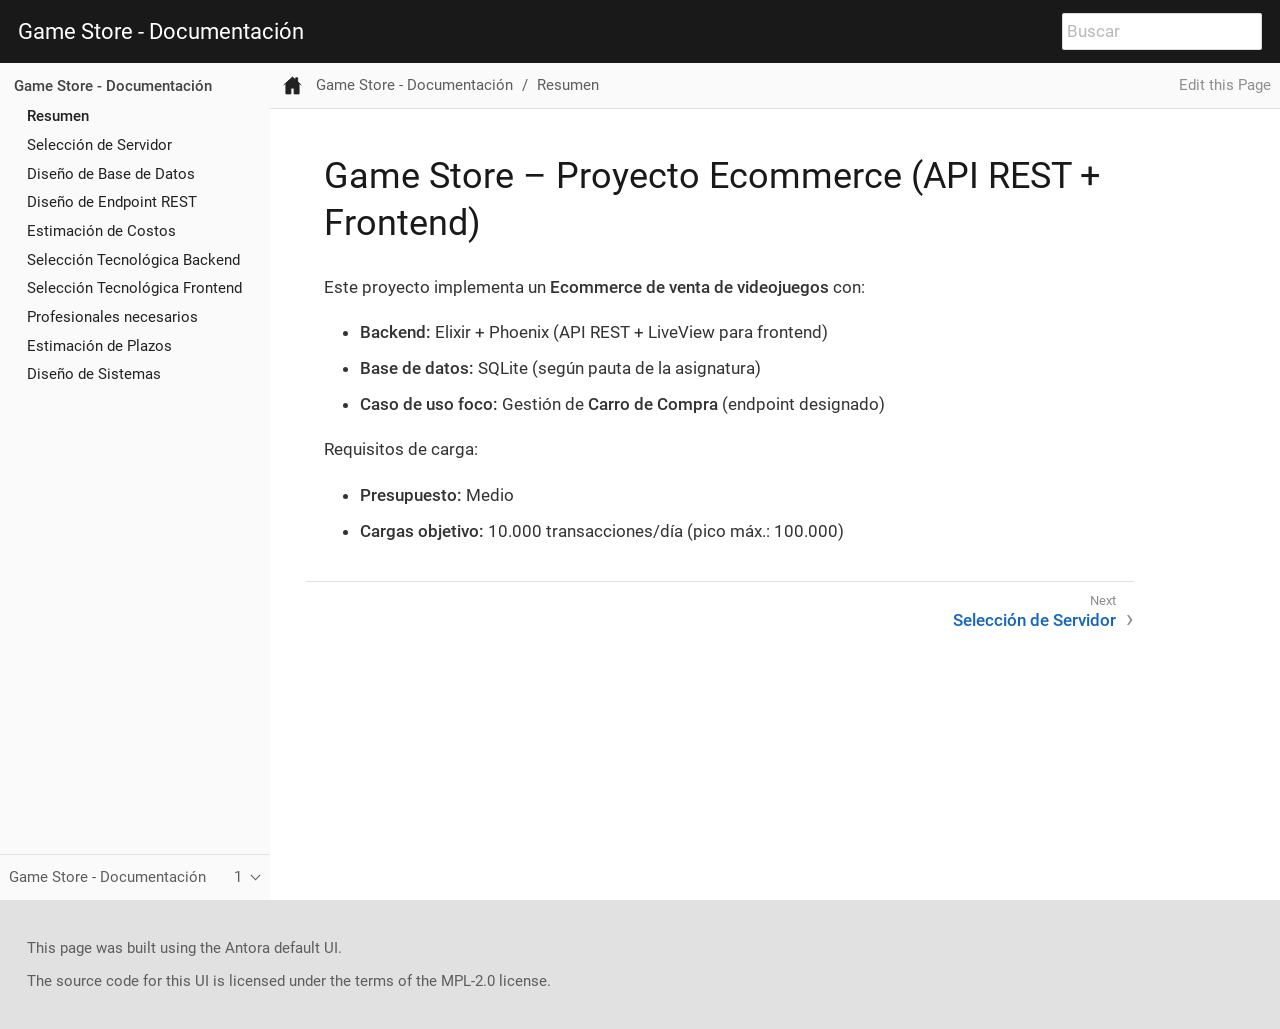
==== commit ace3ce24: "docs: servidor, header y build Antora para Pages" ====
--- a/docs/game-store-docs/1/index.html
+++ b/docs/game-store-docs/1/index.html
@@ -3,7 +3,7 @@
   <head>
     <meta charset="utf-8">
     <meta name="viewport" content="width=device-width,initial-scale=1">
-    <title>Game Store – Proyecto Ecommerce (API REST + Frontend) :: Example Documentation</title>
+    <title>Game Store – Proyecto Ecommerce (API REST + Frontend) :: Game Store - Documentación</title>
     <link rel="canonical" href="https://ninjascl.github.io/antora-docs-bootstrap/game-store-docs/1/index.html">
     <link rel="next" href="servidor.html">
     <meta name="generator" content="Antora 3.1.10">
@@ -13,7 +13,7 @@
 <header class="header">
   <nav class="navbar">
     <div class="navbar-brand">
-      <a class="navbar-item" href="https://ninjascl.github.io/antora-docs-bootstrap">Example Documentation</a>
+      <a class="navbar-item" href="https://ninjascl.github.io/antora-docs-bootstrap">Game Store - Documentación</a>
       <div class="navbar-item search hide-for-print">
         <div id="search-field" class="field">
           <input id="search-input" type="text" placeholder="Buscar" autofocus>
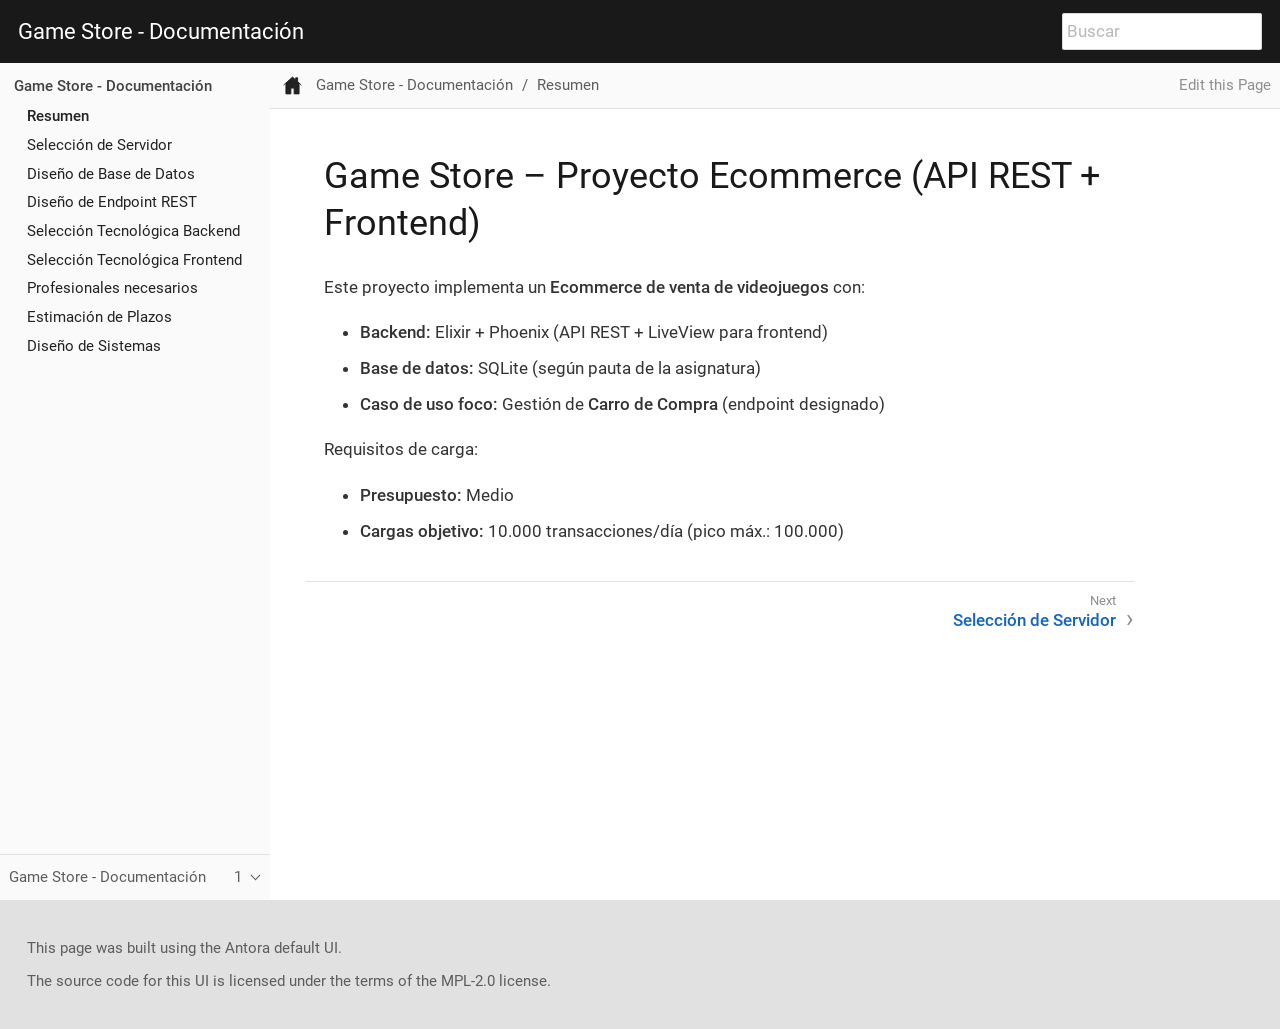
==== commit 3286059e: "docs: regenerar sitio" ====
--- a/docs/game-store-docs/1/index.html
+++ b/docs/game-store-docs/1/index.html
@@ -77,9 +77,6 @@
   </li>
   <li class="nav-item" data-depth="1">
     <a class="nav-link" href="endpoint_rest.html">Diseño de Endpoint REST</a>
-  </li>
-  <li class="nav-item" data-depth="1">
-    <a class="nav-link" href="costos.html">Estimación de Costos</a>
   </li>
   <li class="nav-item" data-depth="1">
     <a class="nav-link" href="backend.html">Selección Tecnológica Backend</a>
